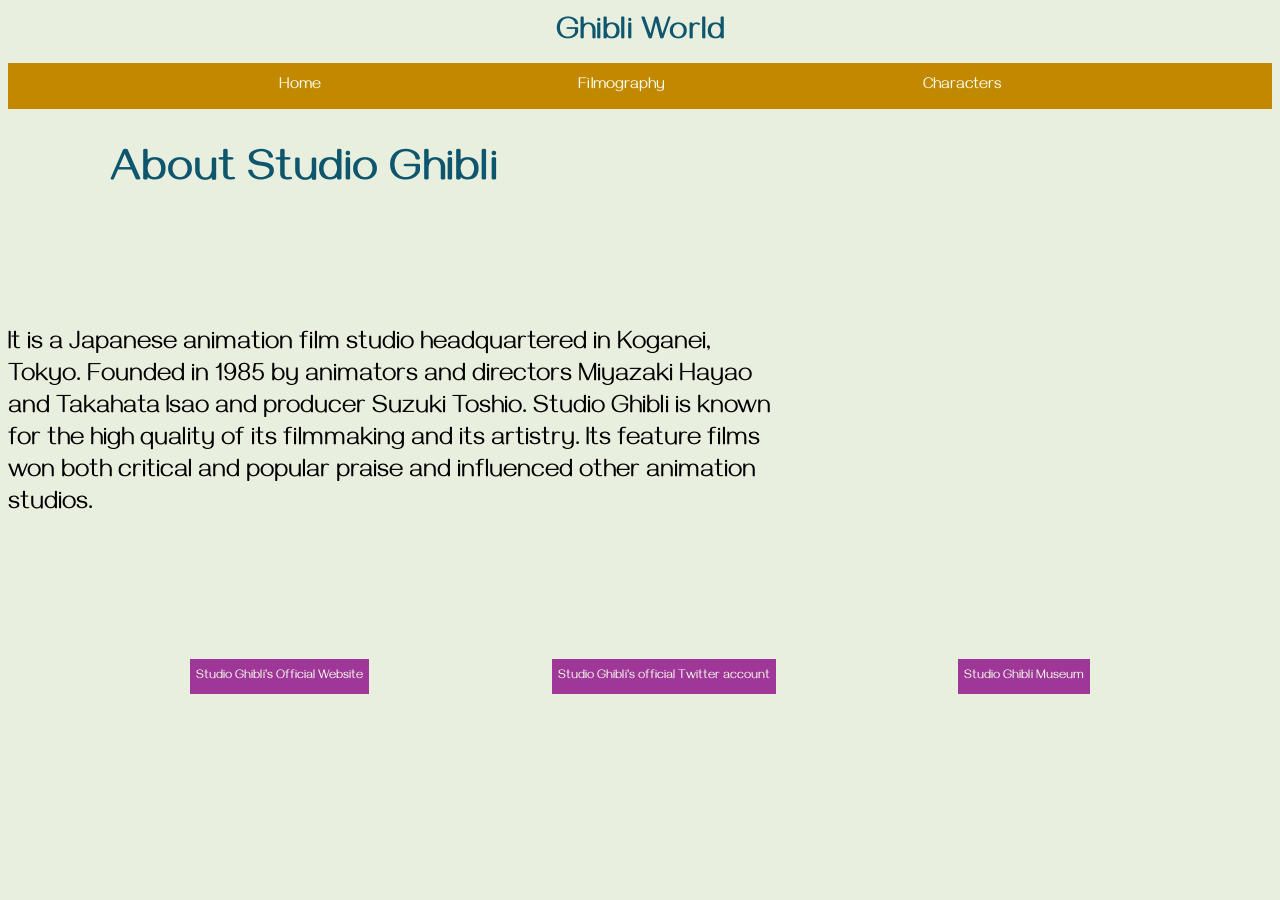
==== index.html @ 9980b800 "Updates" ====
<!DOCTYPE html>
<html>
  <head>
    <meta charset="utf-8">
    <title>Data Lovers - Studio Ghibli</title>
    <link rel="stylesheet" href="style.css" /> 
    <link rel="preconnect" href="https://fonts.googleapis.com">
    <link rel="preconnect" href="https://fonts.gstatic.com" crossorigin>
    <link href="https://fonts.googleapis.com/css2?family=Gayathri&display=swap" rel="stylesheet">    
  </head>
  <body>
    <header> 
      <h1>Ghibli World</h1>
      <nav>
        <ul class="menu">
          <li><a  href="#" class="homeWindow">Home</a></li>
          <li><a href="#" class="filmographyWindow">Filmography</a></li>
          <li><a href="#">Characters</a></li>
        </ul>
      </nav>
    </header>
    <main>
      <div class="home" id="home">
        <h2 class="aboutTitle">About Studio Ghibli</h2>
        <p class="aboutText">It is a Japanese animation film studio headquartered in Koganei, Tokyo. Founded in 1985 by animators and directors Miyazaki Hayao and Takahata Isao and producer Suzuki Toshio. Studio Ghibli is known for the high quality of its filmmaking and its artistry. Its feature films won both critical and popular praise and influenced other animation studios.</p>
      </div>
      <div class= "films" id ="films">
        <div id="description">
          Descripción de la película
          <span id="movieData"></span>
        </div> 
      </div>      
    </main>
    <footer>      
      <p class="website"><a href="https://www.ghibli.jp/">Studio Ghibli's Official Website</a></p>
      <p class="website"><a href="https://twitter.com/JP_GHIBLI">Studio Ghibli's official Twitter account</a></p>
      <p class="website"><a href="https://www.ghibli-museum.jp">Studio Ghibli Museum</a></p>
    </footer> 
    <div id="root"></div>
    <script src="main.js" type="module"></script>
  </body>
</html>
---- style.css ----
*{
    text-decoration: none;    
}

body{
    background-color: #E9EFDE;
}

h1{
    display: flex;
    justify-content: center;
    align-items: center;
    color: #0D566D;      
    font-family: 'Gayathri', sans-serif;
    height: 2vw;
    margin-bottom: 0vw;
}


.menu{
    display: flex;    
    justify-content:space-evenly;    
    background-color: #C28800;
    padding: 1vw;        
    font-family: 'Gayathri', sans-serif;    
    color: #F9FFED;
    list-style: none;
}

.menu a {
    color: #F9FFED;    
}

.films{
    display:none;    
    flex-wrap: wrap;
    justify-content:space-evenly;
    text-align: center; 
       
}

.aboutText{
    font-family: 'Gayathri', sans-serif;
    width: 100vw;
    margin-top: 10vw;    
}

.home{
    width: 90%;    
    background-color: #E9EFDE;
    background-size: cover;
}

/* For device width 990px and larger: */
@media only screen and (min-device-width: 990px) {
.home{
    width: 100%;
    height: 500px;
    background-image: url("https://i.ibb.co/TDQZk6p/Fondo-Totoro.jpg");
    background-size: cover;
}
.aboutText{
    font-family: 'Gayathri', sans-serif;
    font-size: 2vw;
    width: 60vw;
    margin-top: 10vw;       
}

.aboutTitle{    
    color: #0D566D;
    font-size: 3.5vw;
    font-family: 'Gayathri', sans-serif; 
    margin-left: 8vw;    
}
}

footer{
    display:flex;    
    justify-content:space-evenly;
    text-align: center;  
}

footer a {
    color: #F9FFED;
}
.website{
    font-size: 1vw;
    font-family: 'Gayathri', sans-serif;
    text-decoration: none;
    background-color: #9E3797;    
    padding: 10px 6px 10px 6px;
    
}
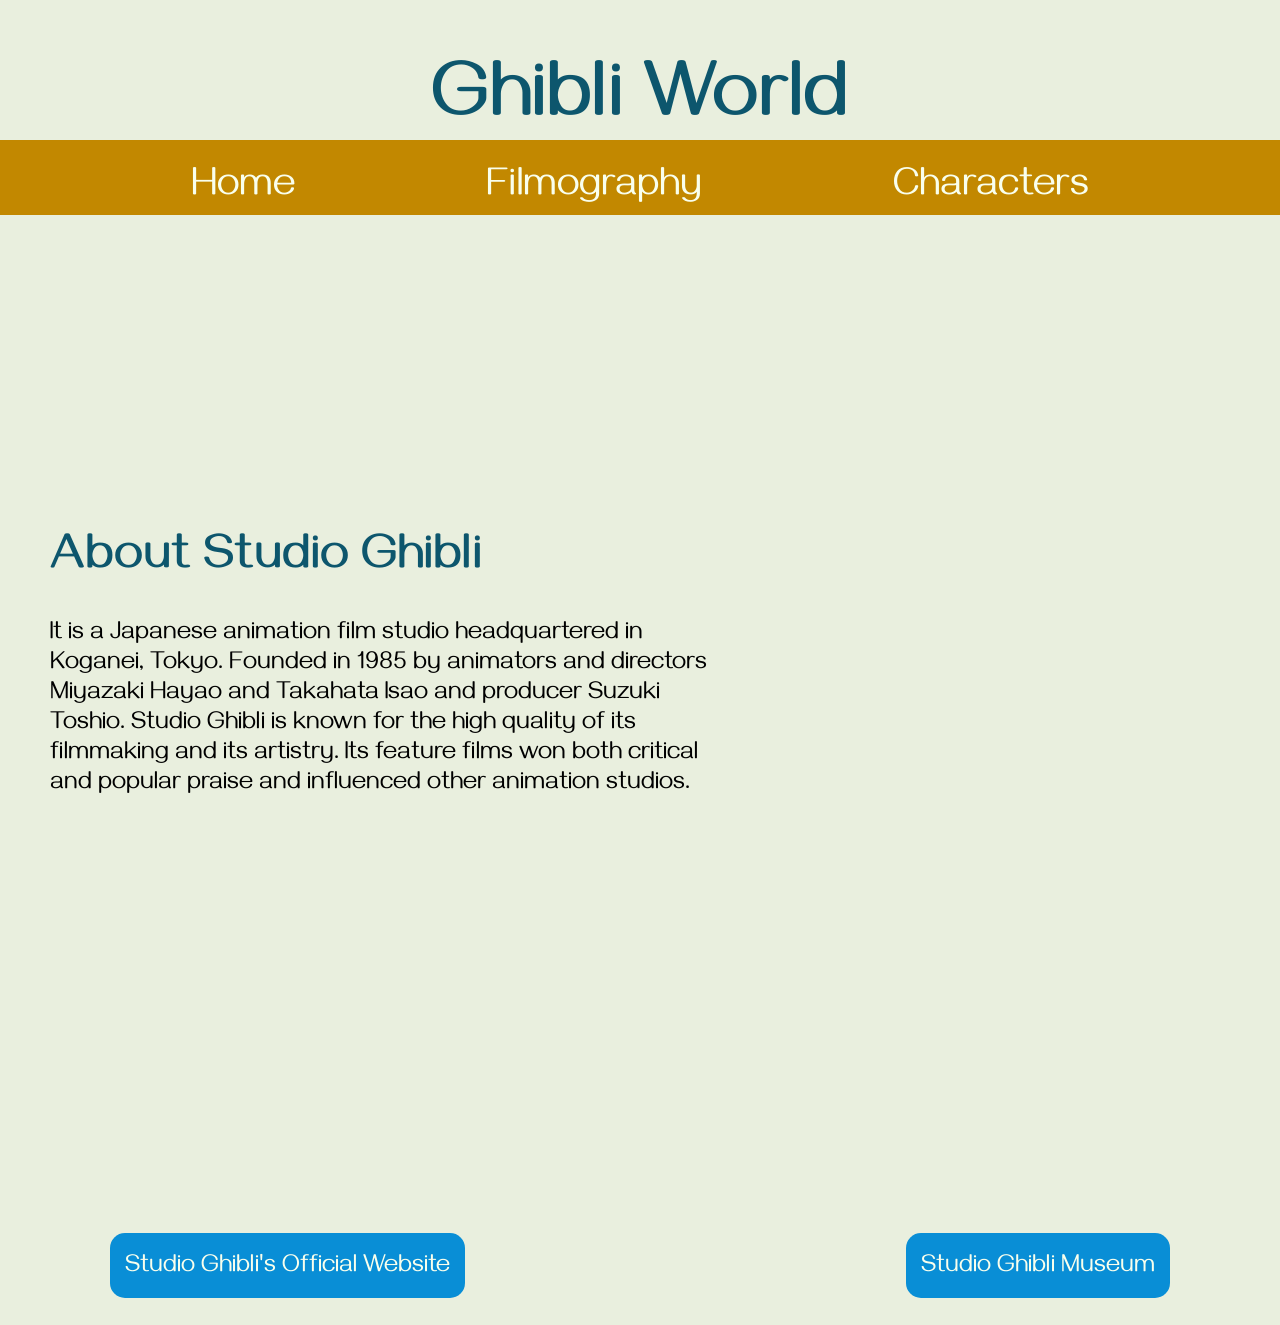
==== commit 477a13b8: "Updates" ====
--- a/index.html
+++ b/index.html
@@ -4,39 +4,80 @@
     <meta charset="utf-8">
     <title>Data Lovers - Studio Ghibli</title>
     <link rel="stylesheet" href="style.css" /> 
-    <link rel="preconnect" href="https://fonts.googleapis.com">
-    <link rel="preconnect" href="https://fonts.gstatic.com" crossorigin>
-    <link href="https://fonts.googleapis.com/css2?family=Gayathri&display=swap" rel="stylesheet">    
+    <script src="https://kit.fontawesome.com/71936a9880.js" crossorigin="anonymous"></script>
+    <script src="https://kit.fontawesome.com/e5cb28d452.js" crossorigin="anonymous"></script>   
+    
   </head>
   <body>
     <header> 
-      <h1>Ghibli World</h1>
+      <div class="headerContainer">
+        <h1>Ghibli World</h1>
+      </div>
       <nav>
-        <ul class="menu">
-          <li><a  href="#" class="homeWindow">Home</a></li>
-          <li><a href="#" class="filmographyWindow">Filmography</a></li>
-          <li><a href="#">Characters</a></li>
-        </ul>
+        <div class="navContainer">
+          <div class="menuContainer">
+            <ul class="menu" id="menu">
+              <li><a  href="#" class="home_button" id= "home_button">Home</a></li>
+              <li><a href="#" class="movies_button" id= "movies_button">Filmography</a></li>
+              <li><a href="#" class="characters_button" id="characters_button">Characters</a></li>
+            </ul>
+          </div>
+          <a href="#" class="menuHamburguesa" id="menuHamburguesa"><i class="fa fa-bars" aria-hidden="true"></i></a>
+        </div>
       </nav>
     </header>
     <main>
       <div class="home" id="home">
-        <h2 class="aboutTitle">About Studio Ghibli</h2>
-        <p class="aboutText">It is a Japanese animation film studio headquartered in Koganei, Tokyo. Founded in 1985 by animators and directors Miyazaki Hayao and Takahata Isao and producer Suzuki Toshio. Studio Ghibli is known for the high quality of its filmmaking and its artistry. Its feature films won both critical and popular praise and influenced other animation studios.</p>
+        <div class="aboutDescription">
+          <h2 class="aboutTitle">About Studio Ghibli</h2>
+          <p class="aboutText">It is a Japanese animation film studio headquartered in Koganei, Tokyo. Founded in 1985 by animators and directors Miyazaki Hayao and Takahata Isao and producer Suzuki Toshio. Studio Ghibli is known for the high quality of its filmmaking and its artistry. Its feature films won both critical and popular praise and influenced other animation studios.</p>
+        </div>
+        <img src="https://i.ibb.co/Z6pC2gS/pngwing-com.png" class="totoroFriends" alt="Totoro and friends" border="0">
       </div>
-      <div class= "films" id ="films">
-        <div id="description">
-          Descripción de la película
-          <span id="movieData"></span>
-        </div> 
-      </div>      
+      <div class= "secondPage">
+        <div class = "selector" id = "selector">
+          <label>Sort movies by:
+          <select name="sortMovies" class="sortMovies">
+            <option selected disabled>Choose sort order</option>
+            <optgroup label="Alphabetic">
+              <option value="alphabetic">Alphabetic Order</option>
+            </optgroup>
+            <optgroup label="Release Date">
+              <option value="releaseAscending">Release Date (Ascending)</option>
+              <option value="releaseDescending">Release Date (Descending)</option>
+            </optgroup>
+            <optgroup label="Score">
+              <option value="score">Worst to Best rated</option>
+            </optgroup>
+          </select> 
+          </label>      
+          <label>Filter by film director:
+            <select name="filterMovies" class="filterMovies">
+              <option selected disabled>Choose a film director</option>
+              <option value="all">All</option>
+              <option value="Hayao Miyazaki">Hayao Miyazaki</option>
+              <option value="Isao Takahata">Isao Takahata</option>
+              <option value="Yoshifumi Kondō">Yoshifumi Kondō</option>
+              <option value="Hiroyuki Morita">Hiroyuki Morita</option>
+              <option value="Gorō Miyazaki">Gorō Miyazaki</option>
+              <option value="Hiromasa Yonebayashi">Hiromasa Yonebayashi</option>
+            </select> 
+          </label>   
+        </div>
+        <div  class= "films" id ="films"></div> 
+      </div>    
+      <div class="thirdPage">
+        <div class="characters" id="characters">
+
+        </div>
+      </div>  
     </main>
     <footer>      
-      <p class="website"><a href="https://www.ghibli.jp/">Studio Ghibli's Official Website</a></p>
-      <p class="website"><a href="https://twitter.com/JP_GHIBLI">Studio Ghibli's official Twitter account</a></p>
-      <p class="website"><a href="https://www.ghibli-museum.jp">Studio Ghibli Museum</a></p>
+      <p class="website"><a href="https://www.ghibli.jp/" target="_blank">Studio Ghibli's Official Website</a></p>
+      <p class="twitter"><a href="https://twitter.com/JP_GHIBLI" target="_blank"><i class="fab fa-twitter-square" style="color: #098ED6"></i></a></p>
+      <p class="website"><a href="https://www.ghibli-museum.jp" target="_blank">Studio Ghibli Museum</a></p>
     </footer> 
     <div id="root"></div>
     <script src="main.js" type="module"></script>
   </body>
-</html>
+</html>
--- a/style.css
+++ b/style.css
@@ -1,93 +1,536 @@
-*{
-    text-decoration: none;    
+@import url('https://fonts.googleapis.com/css2?family=Gayathri:wght@100&display=swap');
+
+* {
+    margin: 0;
+	padding: 0;
+	list-style: none;
+	text-decoration: none;
+    box-sizing: border-box;
 }
 
 body{
     background-color: #E9EFDE;
 }
 
-h1{
+.headerContainer {
     display: flex;
     justify-content: center;
     align-items: center;
+    height: fit-content;
+    font-family: 'Roboto', sans-serif;
+    margin: 30px;
+}
+
+.headerContainer h1{
     color: #0D566D;      
     font-family: 'Gayathri', sans-serif;
-    height: 2vw;
-    margin-bottom: 0vw;
-}
-
+    font-size: 80px;
+    height: 80px;
+    padding: 25px;
+}
+
+/* menu */
+.navContainer{
+    display: flex;
+    align-items: center;
+    background-color: #C28800;
+    width: 100%;
+    height: 75px;
+}
+
+.menuContainer{
+    display: flex;
+    width: 100%;
+}
+
+.menuHamburguesa {
+    display: none;
+}
 
 .menu{
-    display: flex;    
-    justify-content:space-evenly;    
+    display: flex;
+    justify-content: space-evenly;
+    padding: 20px 0px 0px; 
+    width: 100%;
+    height: 65px;
     background-color: #C28800;
-    padding: 1vw;        
     font-family: 'Gayathri', sans-serif;    
     color: #F9FFED;
-    list-style: none;
+    list-style: none;     
 }
 
 .menu a {
-    color: #F9FFED;    
+    color: #F9FFED;
+    font-size: 40px; 
+    padding: 10px 0px 0px;     
+}
+
+/*first page*/
+
+.home{
+    display: flex;
+    flex-direction: column;
+    align-items: center;
+    justify-content: center;
+    background-image: url("https://i.ibb.co/TDQZk6p/Fondo-Totoro.jpg");
+    background-size: cover;
+    height: 900px;
+    width: 100%;
+}
+
+.home img {
+    display: none;
+}
+
+.aboutDescription {
+    display: flex;
+    flex-direction: column;
+    align-self: flex-start;
+    justify-content: center;
+    width: 60%;
+}
+
+.aboutTitle{    
+    color: #0D566D;    
+    font-family: 'Gayathri', sans-serif; 
+    font-size: 50px;
+    height: 50px;
+    margin-left: 50px;
+}
+
+.aboutText{
+    font-family: 'Gayathri', sans-serif;
+    font-size: 25px;
+    margin: 40px 50px 0;
+}
+
+.home img {
+    margin-bottom: 100px;
+    
+}
+
+/* Filmography */
+
+.secondPage{
+    margin-bottom: 100px;
+}
+
+
+.selector {
+    display: none;
+    font-family: 'Gayathri', sans-serif;
+    color: #0D566D;
+    font-size: 35px; 
+    justify-content: space-around;   
+    margin-top: 100px;
+}
+
+.sortMovie .filterMovies{
+    box-shadow: 0 8px 8px 0 rgba(0,0,0,0.2);
+    font-family: 'Gayathri', sans-serif;
+    font-size: 20px;
 }
 
 .films{
-    display:none;    
+    display: none;    
     flex-wrap: wrap;
     justify-content:space-evenly;
-    text-align: center; 
-       
-}
-
-.aboutText{
+    margin: 50px 15px 0;
+}
+
+.card_film {
+    display: flex;
+    flex-direction: row;
+    align-items: center;
     font-family: 'Gayathri', sans-serif;
-    width: 100vw;
-    margin-top: 10vw;    
-}
-
-.home{
-    width: 90%;    
+    width: 800px;
+    height: 400px;
+    border-radius: 20px;
+    box-shadow: 8px 8px 4px 2px rgba(0, 0, 0, 0.25);
+    margin: 30px 0px 30px 70px;
+}
+
+.posterContainer {
+    transform: translateX(-100px);
+    width: 50%;
+    height: 80%;
+    border-radius: 20px;
+    box-shadow: 8px 8px 4px 2px rgba(0, 0, 0, 0.25);
+
+}
+
+.card_film img {
+    width: 100%;
+    height: 100%;
+    object-fit: cover;
+    border-radius: 20px;
+}
+
+.movie_info {
+    flex-direction: row;
+    justify-content: flex-start;
+    align-items: center;
+    transform: translateX(-65px);
+    width: 110%;    
+    height: 72%;
+    bottom: 0;
+    overflow: auto;
     background-color: #E9EFDE;
-    background-size: cover;
-}
-
-/* For device width 990px and larger: */
-@media only screen and (min-device-width: 990px) {
-.home{
-    width: 100%;
-    height: 500px;
-    background-image: url("https://i.ibb.co/TDQZk6p/Fondo-Totoro.jpg");
-    background-size: cover;
-}
-.aboutText{
-    font-family: 'Gayathri', sans-serif;
-    font-size: 2vw;
-    width: 60vw;
-    margin-top: 10vw;       
-}
-
-.aboutTitle{    
-    color: #0D566D;
-    font-size: 3.5vw;
-    font-family: 'Gayathri', sans-serif; 
-    margin-left: 8vw;    
-}
-}
+    border-radius: 20px;
+    padding: 10px;
+}
+
+.movieDate{
+    display: flex;
+    flex-direction: row;
+    justify-content: space-between;
+    width: 100%;    
+    align-items: center;
+    font-size: 30px;
+}
+
+.rate {
+    color: #437D2E;
+}
+
+.movieDate span{
+    font-size: 35px;
+    font-weight: bolder;
+}
+
+.movie_info h2 {
+    color: #B46C01;
+    text-transform: uppercase;
+    margin-top: 15px;
+    font-size: 27px;;
+}
+
+.movie_info p {
+    margin-top: 15px;
+}
+
+.purpleText{
+    color: #460C74;
+    font-weight: bolder;
+}
+
+
+.characters {
+    display: none;
+    flex-wrap: wrap;
+    justify-content: center;
+}
+
+.photoimg{
+    width: 100%; 
+    height: 100%;
+    object-fit: cover;
+    border-radius: 12px;
+}
+
+.card_character{
+    width: 40%;
+    max-width: 1000px;
+    height: 300px;
+    background-color: #E9EFDE;
+    box-shadow: 8px 8px 4px 2px rgba(0, 0, 0, 0.25);
+    display: flex;
+    align-items: center;
+    border-radius: 12px;
+    margin-bottom: 40px;
+    margin-left: 20px;
+}
+
+.photoContainer{
+    min-width: 200px;
+    max-width: 300px;
+    height: 300px;
+    transform: translateX(-12px);
+    position: relative;
+    box-shadow: 8px 8px 4px 2px rgba(0, 0, 0, 0.25);
+    border-radius: 12px;
+}
+
+.characterData span{
+    color: #460C74;
+    margin: 8px 0;    
+}
+
+.movie .specie{
+    font-size: 30px;
+}
+.characterName{
+    margin: 20px 0 25px;
+    text-transform: uppercase;
+    color: #B46C01;
+}
+
+.characterInfo{
+    transform: translateX(50px);
+    width: 70%;
+    height: 100%;
+    transform:translateY(55px) ;
+    
+}
+
+/* footer */
 
 footer{
     display:flex;    
-    justify-content:space-evenly;
-    text-align: center;  
-}
-
+    justify-content:space-around;
+    align-items: center;  
+    height: 100px;
+    margin-bottom: 10px;
+}
 footer a {
     color: #F9FFED;
 }
 .website{
-    font-size: 1vw;
     font-family: 'Gayathri', sans-serif;
     text-decoration: none;
-    background-color: #9E3797;    
-    padding: 10px 6px 10px 6px;
+    background-color: #098ED6; 
+    padding: 20px 15px 15px 15px;  
+    font-size: 25px;    
+    border-radius: 15px;
+}
+footer i{
+    font-size: 50px;    
+}
+
+
+@media only screen and (max-device-width: 900px){
+
+    .headerContainer h1{
+        padding: 20px 0 15px;        
+    }
+
+    .navContainer{
+        justify-content: flex-end;
+        position: relative;
+        height: 55px;
+    }
+
+    .menuContainer {
+        position: absolute;
+        display: flex;
+        flex-direction: column;
+        top: 55px;
+        width: 100%;
+        height: fit-content;
+        z-index: 10;
+    }
+
+    .menuHamburguesa{
+        display: block;
+    }
+    .menuHamburguesa i{
+        font-size: 40px;
+        color: #F9FFED;
+        margin-right: 30px;
+    }
+
+    .menu{
+        display: none;
+        flex-direction: column;
+        align-items: center;
+        height: fit-content; 
+        padding-top: 10px;
+        padding-bottom: 30px;   
+    }
+
+    .menu.activated{
+        display: flex;
+    }
+
+    .menu a {
+        border-bottom: 2px solid #F9FFED;
+        line-height: 60px;
+        padding: 0;
+        font-size: 30px;
+    }
+
+    .home{
+        background-image: none;
+        background-color: #E9EFDE;
+        height: auto;
+    }
+
+    .home img {
+        display: flex;
+        margin-top: 50px;
+    }
+
+    .aboutDescription{
+        flex-direction: column;
+        align-items: center;
+        margin-top: 55px;
+        width: 100%;
+    }
+    .aboutText{
+        font-size: 20px;
+    }
+    .films  {
+        margin-top: 0px;
+        justify-content: center;
+    }
+    .card_film {
+        margin-left: 120px;
+    }  
+    .description{
+        font-size: 22px;
+    }
+} 
+
+
+/* For device width 480px and smaller: */
+@media only screen and (max-device-width: 480px) {
+    .haederContainer{
+        margin: 15px;        
+    }
+
+    .headerContainer h1{
+        font-size: 40px;
+        padding: 15px;
+    }
+
+    .navContainer{
+        height: 55px;
+    }
+
+    .menuContainer {
+        top: 76px;
+        background-color: #C28800;   
+    }
+    .menuHamburguesa i{
+        font-size: 40px;
+    }
+
+    .menu{
+        padding: 40px 0px 45px;         
+    }
     
+    .menu.activated{
+        background-color: #C28800;   
+        margin-top: -20px;
+    }
+
+    .menu a {
+        font-size: 20px;
+        line-height: 30px;
+    }
+
+    .home img {
+        width: 80%;
+        margin: 0;
+    }
+
+    .aboutDescription{
+        margin-top: 80px;
+    }
+
+    .aboutTitle{
+        font-size: 40px;
+    }
+    .aboutText{
+        font-size: 15px;
+    }
+
+    .selector{
+        margin-bottom: 20px;
+    }
+
+    .card_film{
+        flex-direction: column;
+        height: 800px;
+        margin-left: 0;
+        margin-top: 200px;
+        display: flex;
+        align-items: center;
+    }
+
+    .posterContainer{
+        height: 250px;
+        transform: translate(0, -150px)
+    }
+
+    .movie_info{
+        transform: translate(0, -120px);
+        width: 98%;
+        height: 1500px;
+        padding-bottom: 0; 
+        display: flex;
+        flex-direction: column;
+        align-items: center; 
+          
+    }
+
+    .movieDate{
+        margin-bottom: 40px;
+    }
+    .movie_info p {
+        margin-top: 20px;
+    }
+    .movieDate p {
+        font-size: 25px;
+    }
+    .movie_info h2 {
+        font-size: 25px;
+    }
+
+    .movie_info .director  {
+        font-size: 20px;
+    }
+
+    .movie_info .producer  {
+        font-size: 20px;
+    }
+
+    .movie_info .description {
+        font-size: 18px;
+    }
+
+    .characters{
+        justify-content: space-evenly;
+    }
+
+    .card_character{
+        flex-direction: column;        
+        margin-bottom: 120px;
+        margin-top: 80px;
+        margin-left: 0px;
+        width: 80%;
+        height: 250px; 
+    }
+    
+    .photoContainer{
+        max-width: 40%;
+        max-height: 80%;        
+        transform: translate(0, -100px);
+    }
+
+    .characterInfo{
+        transform: translate(0, -80px);
+    }
+
+    .characterData{
+        font-size: 15px;
+        display: flex;        
+        justify-content: space-around;
+    }
+
+    .characterName{
+        margin: 15px;
+        text-align: center;
+    }
+
+    .website{
+        font-size: 12px;
+        padding: 10px 8px 8px 8px;  
+        text-align: center;
+    }
+
+    .selector {
+        font-size: 20px;
+    }
+
 }
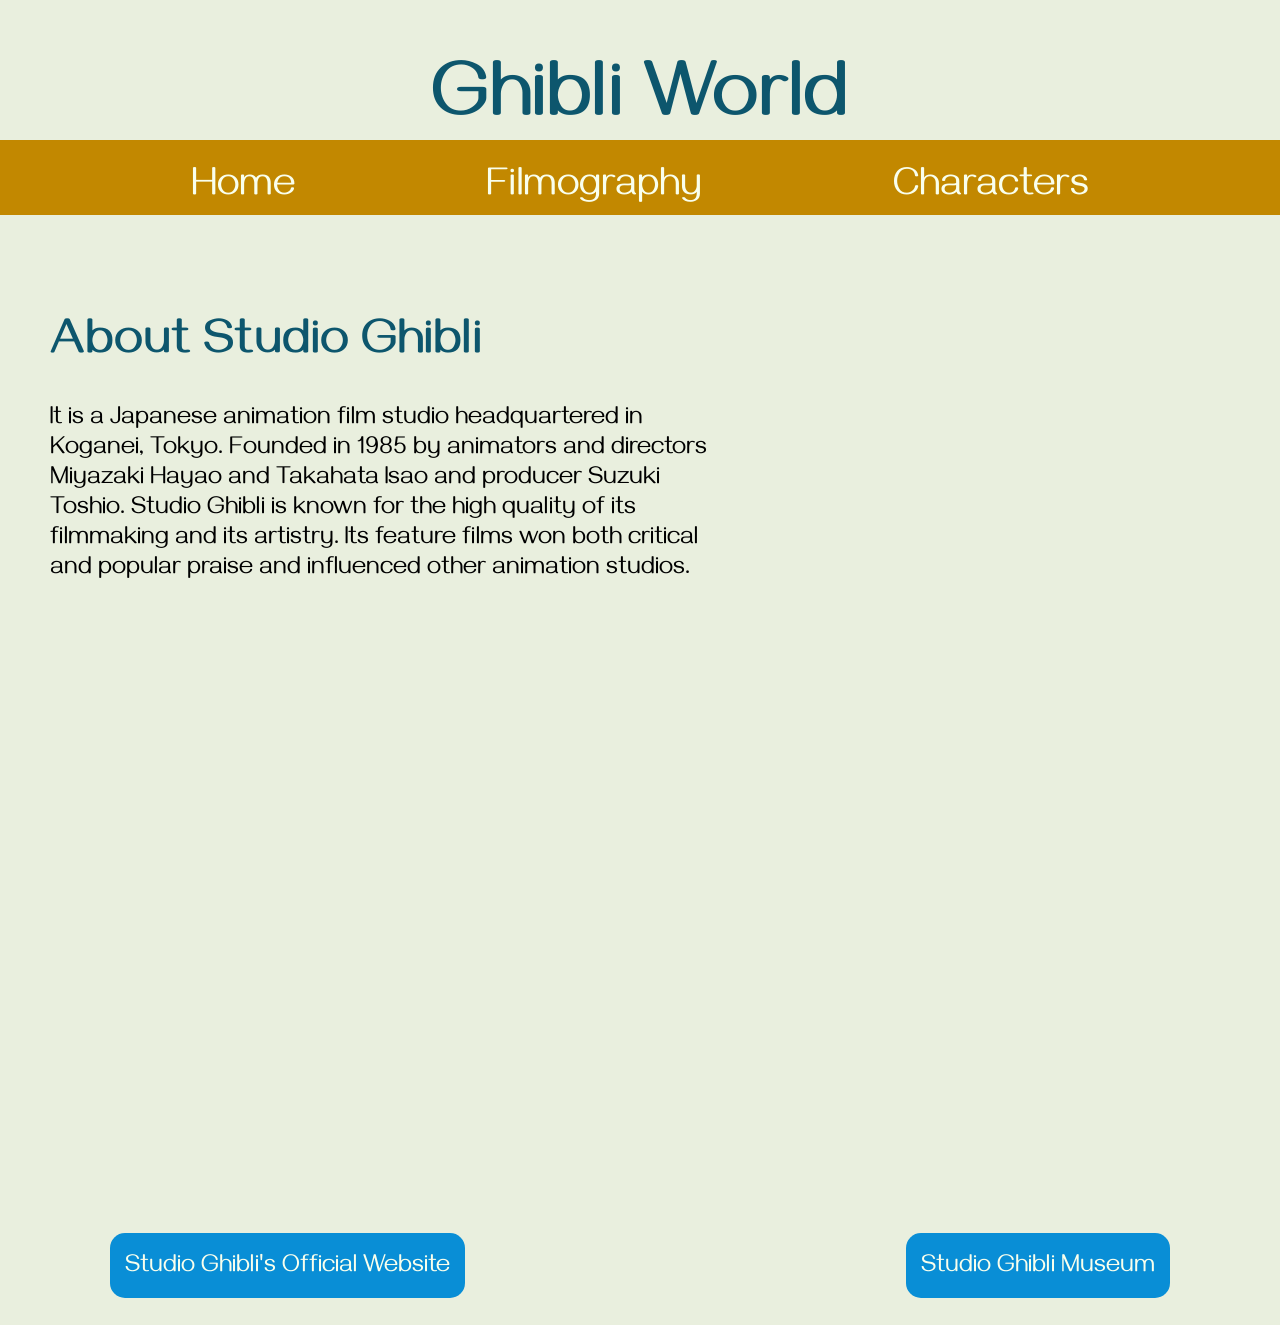
==== commit 2a225a96: "Updates" ====
--- a/index.html
+++ b/index.html
@@ -6,7 +6,6 @@
     <link rel="stylesheet" href="style.css" /> 
     <script src="https://kit.fontawesome.com/71936a9880.js" crossorigin="anonymous"></script>
     <script src="https://kit.fontawesome.com/e5cb28d452.js" crossorigin="anonymous"></script>   
-    
   </head>
   <body>
     <header> 
@@ -68,7 +67,6 @@
       </div>    
       <div class="thirdPage">
         <div class="characters" id="characters">
-
         </div>
       </div>  
     </main>
--- a/style.css
+++ b/style.css
@@ -71,7 +71,6 @@
     display: flex;
     flex-direction: column;
     align-items: center;
-    justify-content: center;
     background-image: url("https://i.ibb.co/TDQZk6p/Fondo-Totoro.jpg");
     background-size: cover;
     height: 900px;
@@ -88,6 +87,7 @@
     align-self: flex-start;
     justify-content: center;
     width: 60%;
+    margin-top: 100px;
 }
 
 .aboutTitle{    
@@ -121,11 +121,26 @@
     font-family: 'Gayathri', sans-serif;
     color: #0D566D;
     font-size: 35px; 
-    justify-content: space-around;   
+    justify-content: space-evenly;   
     margin-top: 100px;
 }
 
+select {
+    font-size: 25px;
+    border: none;
+    font-family: 'Gayathri', sans-serif;
+    box-shadow: 0 8px 8px 0 rgba(0,0,0,0.2);
+    border-radius: 20px;
+    padding: 5px;
+}
+
+.selector option {
+    font-size: 20px;
+}
+
 .sortMovie .filterMovies{
+    display: flex;
+    justify-content: center;
     box-shadow: 0 8px 8px 0 rgba(0,0,0,0.2);
     font-family: 'Gayathri', sans-serif;
     font-size: 20px;
@@ -207,6 +222,7 @@
 
 .movie_info p {
     margin-top: 15px;
+    font-size: 20px;
 }
 
 .purpleText{
@@ -373,6 +389,9 @@
         margin-top: 0px;
         justify-content: center;
     }
+    .selector {
+        margin-left: 30px;
+    }
     .card_film {
         margin-left: 120px;
     }  
@@ -389,12 +408,12 @@
     }
 
     .headerContainer h1{
-        font-size: 40px;
+        font-size: 70px;
         padding: 15px;
     }
 
     .navContainer{
-        height: 55px;
+        height: 70px;
     }
 
     .menuContainer {
@@ -412,11 +431,12 @@
     .menu.activated{
         background-color: #C28800;   
         margin-top: -20px;
+        height: 300px;
     }
 
     .menu a {
-        font-size: 20px;
-        line-height: 30px;
+        font-size: 40px;
+        line-height: 40px;
     }
 
     .home img {
@@ -436,57 +456,61 @@
     }
 
     .selector{
+        display: flex;
+        flex-direction: column;
         margin-bottom: 20px;
+    }
+
+    label {
+        margin: 20px;
+        font-size: 40px;
+    }
+
+    select {
+        font-size: 25px;
+    }
+
+    .selector option {
+        font-size: 18px;
     }
 
     .card_film{
         flex-direction: column;
-        height: 800px;
+        height: 1500px;
         margin-left: 0;
-        margin-top: 200px;
+        margin-top: 300px;
         display: flex;
         align-items: center;
     }
 
     .posterContainer{
-        height: 250px;
-        transform: translate(0, -150px)
+        height: 550px;
+        transform: translate(0, -250px)
     }
 
     .movie_info{
-        transform: translate(0, -120px);
-        width: 98%;
-        height: 1500px;
+        transform: translate(0, -130px);
+        width: 98%;        
         padding-bottom: 0; 
         display: flex;
         flex-direction: column;
-        align-items: center; 
-          
-    }
+        align-items: flex-start;
+    }
+
 
     .movieDate{
         margin-bottom: 40px;
     }
     .movie_info p {
-        margin-top: 20px;
+        margin-top: 30px;
+        font-size: 35px;
     }
     .movieDate p {
-        font-size: 25px;
+        font-size: 45px;
     }
     .movie_info h2 {
-        font-size: 25px;
-    }
-
-    .movie_info .director  {
-        font-size: 20px;
-    }
-
-    .movie_info .producer  {
-        font-size: 20px;
-    }
-
-    .movie_info .description {
-        font-size: 18px;
+        font-size: 35px;
+        width: 100%;
     }
 
     .characters{
@@ -498,29 +522,34 @@
         margin-bottom: 120px;
         margin-top: 80px;
         margin-left: 0px;
-        width: 80%;
-        height: 250px; 
+        width: 40%;
+        height: 450px; 
     }
     
     .photoContainer{
         max-width: 40%;
-        max-height: 80%;        
+        height: 80%;        
         transform: translate(0, -100px);
     }
 
     .characterInfo{
         transform: translate(0, -80px);
+        width: 100%;
     }
 
     .characterData{
-        font-size: 15px;
-        display: flex;        
-        justify-content: space-around;
+        
+        display: flex;
+        justify-content: space-evenly;     
+        margin-left: 40px;
+        font-size: 25px;   
+        padding: 20px;
     }
 
     .characterName{
         margin: 15px;
         text-align: center;
+        font-size: 30px;
     }
 
     .website{
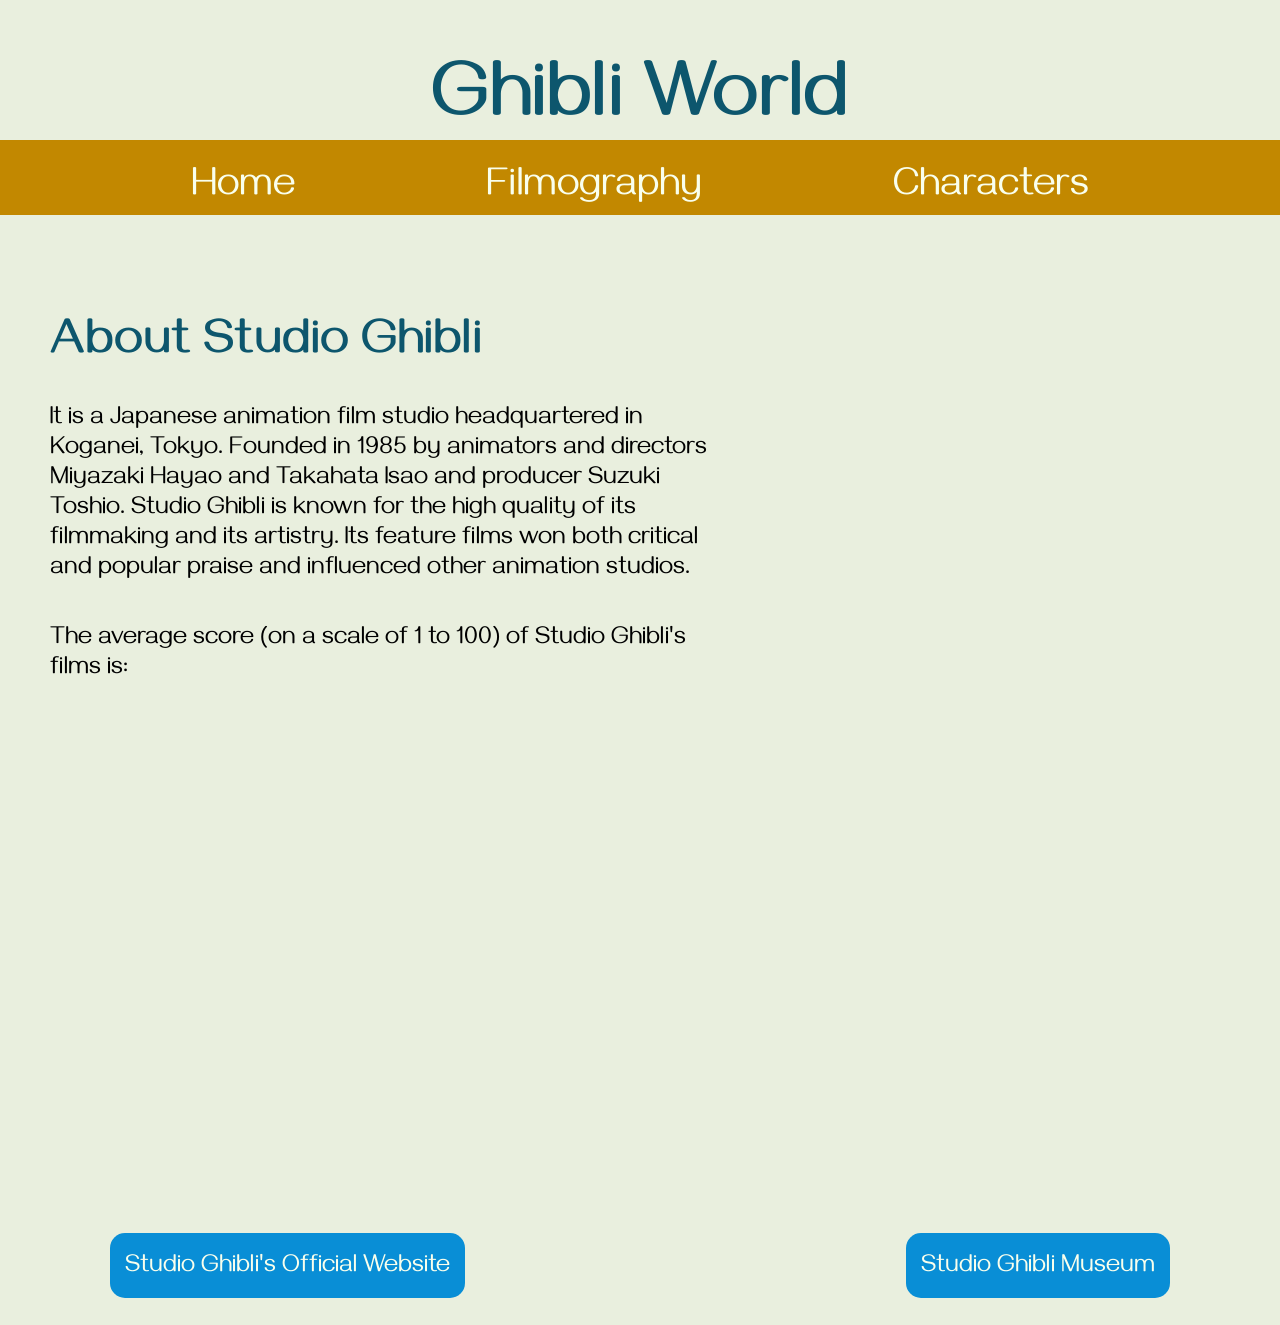
==== commit e6a44b33: "Updates" ====
--- a/index.html
+++ b/index.html
@@ -30,6 +30,7 @@
         <div class="aboutDescription">
           <h2 class="aboutTitle">About Studio Ghibli</h2>
           <p class="aboutText">It is a Japanese animation film studio headquartered in Koganei, Tokyo. Founded in 1985 by animators and directors Miyazaki Hayao and Takahata Isao and producer Suzuki Toshio. Studio Ghibli is known for the high quality of its filmmaking and its artistry. Its feature films won both critical and popular praise and influenced other animation studios.</p>
+          <p class="scoreAverage"> The average score (on a scale of 1 to 100) of Studio Ghibli's films is: <br><span id = "averageResult"></span></p>
         </div>
         <img src="https://i.ibb.co/Z6pC2gS/pngwing-com.png" class="totoroFriends" alt="Totoro and friends" border="0">
       </div>
@@ -65,7 +66,35 @@
         </div>
         <div  class= "films" id ="films"></div> 
       </div>    
-      <div class="thirdPage">
+      <div class="thirdPage" id="thirdPage">
+        <div class="selectorCharacters" id="selectorCharacters">
+          <label>Filter by film:
+            <select name="filterCharacters" class="filterCharacters">
+              <option selected disabled>Choose a film</option>
+              <option value="all">All</option>
+              <option value="Castle in the Sky">Castle in the Sky</option>
+              <option value="From Up on Poppy Hill">From Up on Poppy Hill</option>
+              <option value="Grave of the Fireflies">Grave of the Fireflies</option>
+              <option value="Howl's Moving Castle">Howl's Moving Castle</option>
+              <option value="Kiki's Delivery Service">Kiki's Delivery Service</option>
+              <option value="My Neighbor Totoro">My Neighbor Totoro</option>
+              <option value="My Neighbors the Yamadas">My Neighbors the Yamadas</option>
+              <option value="Only Yesterday">Only Yesterday</option>
+              <option value="Pom Poko">Pom Poko</option>
+              <option value="Ponyo on the Cliff by the Sea">Ponyo on the Cliff by the Sea</option>
+              <option value="Porco Rosso">Porco Rosso</option>
+              <option value="Princess Mononoke">Princess Mononoke</option>
+              <option value="Spirited Away">Spirited Away</option>
+              <option value="Tales from Earthsea">Tales from Earthsea</option>
+              <option value="The Cat Returns">The Cat Returns</option>
+              <option value="The Secret World of Arrietty">The Secret World of Arrietty</option>
+              <option value="The Tale of the Princess Kaguya">The Tale of the Princess Kaguya</option>
+              <option value="The Wind Rises">The Wind Rises</option>
+              <option value="When Marnie Was There">When Marnie Was There</option>
+              <option value="Whisper of the Heart">Whisper of the Heart</option>
+            </select> 
+          </label>   
+        </div>
         <div class="characters" id="characters">
         </div>
       </div>  
--- a/style.css
+++ b/style.css
@@ -104,6 +104,17 @@
     margin: 40px 50px 0;
 }
 
+.scoreAverage{
+    font-family: 'Gayathri', sans-serif;
+    font-size: 25px;
+    margin: 40px 50px 0;
+}
+
+.scoreAverage span{
+    font-size: 40px;
+    color: #007219;    
+}
+
 .home img {
     margin-bottom: 100px;
     
@@ -116,7 +127,7 @@
 }
 
 
-.selector {
+.selector  {
     display: none;
     font-family: 'Gayathri', sans-serif;
     color: #0D566D;
@@ -138,7 +149,7 @@
     font-size: 20px;
 }
 
-.sortMovie .filterMovies{
+.sortMovie .filterMovies {
     display: flex;
     justify-content: center;
     box-shadow: 0 8px 8px 0 rgba(0,0,0,0.2);
@@ -228,11 +239,47 @@
 .purpleText{
     color: #460C74;
     font-weight: bolder;
+    justify-content: center;
+}
+
+/*Characters page*/
+
+.thirdPage {
+    display: none;
+    flex-wrap: wrap;
+}
+
+.selectorCharacters {
+    display: flex;
+    font-family: 'Gayathri', sans-serif;
+    color: #0D566D;
+    font-size: 35px; 
+    margin-bottom: 80px;
+    margin-left: 80px;
+}
+
+ .selectorCharacters select {
+    font-size: 25px;
+    border: none;
+    font-family: 'Gayathri', sans-serif;
+    box-shadow: 0 8px 8px 0 rgba(0,0,0,0.2);
+    border-radius: 20px;
+    padding: 5px;
+}
+
+.selectorCharacters option {
+    font-size: 20px;
+}
+
+.filterCharacters {
+    box-shadow: 0 8px 8px 0 rgba(0,0,0,0.2);
+    font-family: 'Gayathri', sans-serif;
+    font-size: 20px;
 }
 
 
 .characters {
-    display: none;
+    display: flex;
     flex-wrap: wrap;
     justify-content: center;
 }
@@ -253,8 +300,8 @@
     display: flex;
     align-items: center;
     border-radius: 12px;
-    margin-bottom: 40px;
-    margin-left: 20px;
+    margin: 20px 30px 40px;
+    
 }
 
 .photoContainer{
@@ -267,18 +314,20 @@
     border-radius: 12px;
 }
 
+.characterData{
+    font-size: 25px;
+}
+
 .characterData span{
     color: #460C74;
     margin: 8px 0;    
 }
 
-.movie .specie{
-    font-size: 30px;
-}
 .characterName{
     margin: 20px 0 25px;
     text-transform: uppercase;
     color: #B46C01;
+    font-size: 30px;
 }
 
 .characterInfo{
@@ -456,17 +505,17 @@
     }
 
     .selector{
-        display: flex;
+        display: none;
         flex-direction: column;
         margin-bottom: 20px;
     }
 
-    label {
+    .selector label {
         margin: 20px;
         font-size: 40px;
     }
 
-    select {
+    .selector select {
         font-size: 25px;
     }
 
@@ -513,6 +562,22 @@
         width: 100%;
     }
 
+    .selectorCharacters{
+        margin-bottom: 100px;
+    }
+
+    .selectorCharacters label {
+        margin: 20px;
+        font-size: 40px;
+    }
+
+    .selectorCharacters select {
+        font-size: 25px;
+    }
+
+    .selectorCharacters option {
+        font-size: 18px;
+    }
     .characters{
         justify-content: space-evenly;
     }
@@ -551,15 +616,4 @@
         text-align: center;
         font-size: 30px;
     }
-
-    .website{
-        font-size: 12px;
-        padding: 10px 8px 8px 8px;  
-        text-align: center;
-    }
-
-    .selector {
-        font-size: 20px;
-    }
-
 }
